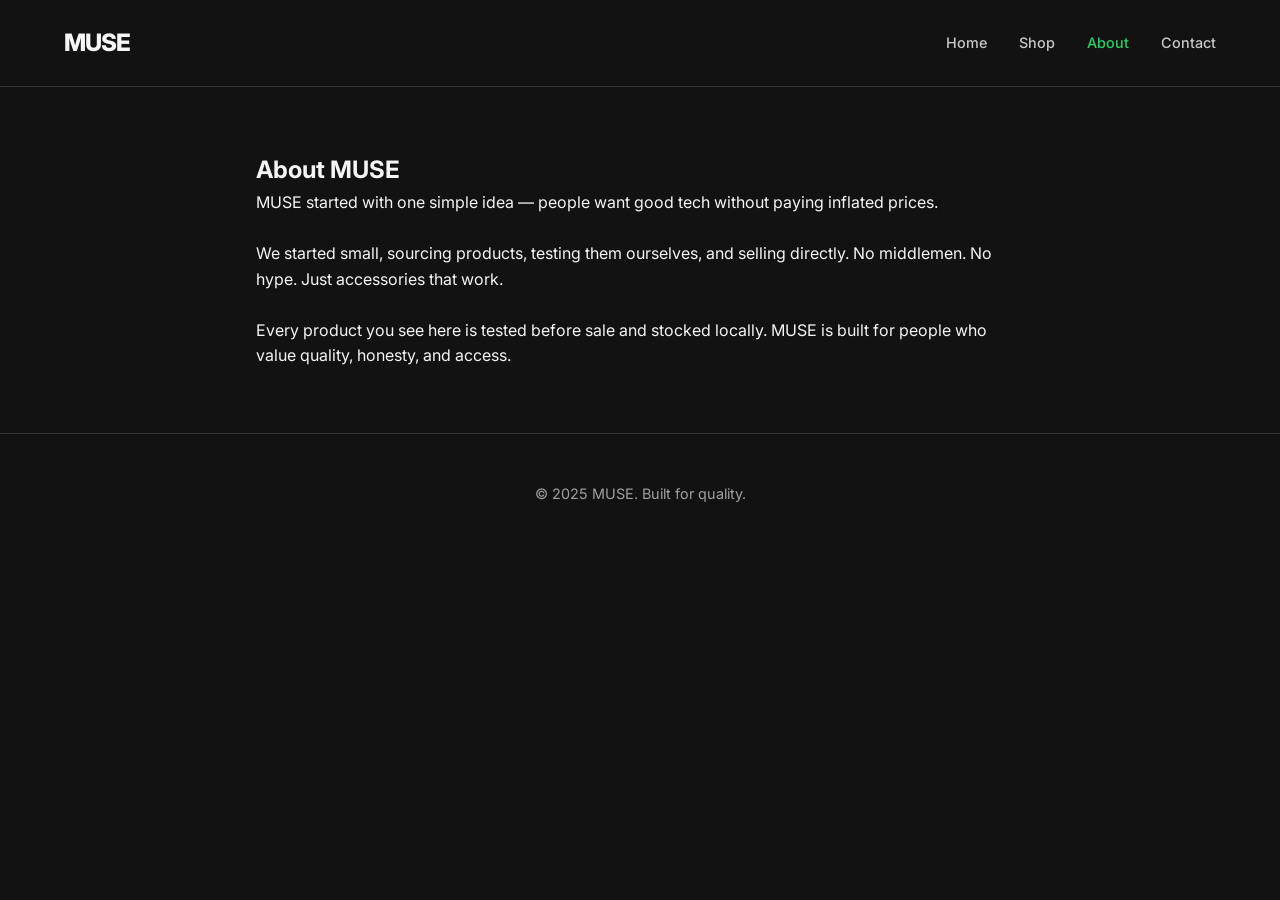
==== about.html @ 4bce9566 "logo on the top of the browser" ====
<!DOCTYPE html>
<html lang="en">

<head>
    <meta charset="UTF-8">
    <meta name="viewport" content="width=device-width, initial-scale=1.0">
    <title>MUSE | Premium Tech Essentials</title>
    <link rel="icon" type="image/png" href="images/muse logo (8).png">
    <link rel="stylesheet" href="style.css">
    <link href="https://fonts.googleapis.com/css2?family=Inter:wght@400;600;800&display=swap" rel="stylesheet">
</head>

<body>

    <header>
        <div class="logo">MUSE</div>
        <nav>
            <ul>
                <li><a href="index.html">Home</a></li>
                <li><a href="shop.html">Shop</a></li>
                <li><a href="about.html" class="active">About</a></li>
                <li><a href="contact.html">Contact</a></li>
            </ul>
        </nav>
    </header>
    <section class="section container">
        <h2>About MUSE</h2>
        <p>
            MUSE started with one simple idea — people want good tech without paying inflated prices.
            <br><br> We started small, sourcing products, testing them ourselves, and selling directly. No middlemen. No hype. Just accessories that work.
            <br><br> Every product you see here is tested before sale and stocked locally. MUSE is built for people who value quality, honesty, and access.
        </p>
    </section>

    <footer>
        <p>&copy; 2025 MUSE. Built for quality.</p>
    </footer>

</body>

</html>
---- style.css ----
:root {
    --bg-color: #121212;
    --card-bg: #1e1e1e;
    --text-main: #f5f5f5;
    --text-muted: #a0a0a0;
    --accent: #25D366;
    /* WhatsApp Green for Conversion */
    --accent-hover: #1eeb6d;
    --border: #333;
    --font-main: 'Inter', -apple-system, BlinkMacSystemFont, sans-serif;
}

* {
    margin: 0;
    padding: 0;
    box-sizing: border-box;
}

body {
    background-color: var(--bg-color);
    color: var(--text-main);
    font-family: var(--font-main);
    line-height: 1.6;
}

a {
    text-decoration: none;
    color: inherit;
}

ul {
    list-style: none;
}

img {
    max-width: 100%;
    display: block;
}


/* --- Navigation --- */

header {
    background: rgba(18, 18, 18, 0.95);
    padding: 1.5rem 5%;
    position: sticky;
    top: 0;
    z-index: 100;
    border-bottom: 1px solid var(--border);
    display: flex;
    justify-content: space-between;
    align-items: center;
}

.logo {
    font-size: 1.5rem;
    font-weight: 800;
    letter-spacing: -1px;
    text-transform: uppercase;
}

nav ul {
    display: flex;
    gap: 2rem;
}

nav a {
    font-weight: 500;
    font-size: 0.9rem;
    opacity: 0.8;
    transition: 0.3s;
}

nav a:hover,
nav a.active {
    opacity: 1;
    color: var(--accent);
}


/* --- Hero Section --- */

.hero {
    text-align: center;
    padding: 6rem 1rem;
    background: radial-gradient(circle at center, #2a2a2a 0%, #121212 70%);
}

.hero h1 {
    font-size: 3rem;
    line-height: 1.1;
    margin-bottom: 1rem;
    letter-spacing: -1.5px;
}

.hero p {
    color: var(--text-muted);
    font-size: 1.1rem;
    max-width: 500px;
    margin: 0 auto 2rem;
}


/* --- Buttons --- */

.btn {
    display: inline-block;
    padding: 12px 28px;
    border-radius: 6px;
    font-weight: 600;
    transition: 0.2s;
    cursor: pointer;
    border: none;
}

.btn-primary {
    background-color: var(--accent);
    color: #000;
}

.btn-primary:hover {
    transform: translateY(-2px);
    background-color: var(--accent-hover);
}

.btn-outline {
    border: 1px solid var(--text-main);
    color: var(--text-main);
    margin-left: 10px;
}

.btn-outline:hover {
    background: var(--text-main);
    color: #000;
}

.btn-full {
    width: 100%;
    text-align: center;
    margin-top: 1rem;
}


/* --- Trust Signals --- */

.trust-bar {
    display: flex;
    justify-content: center;
    gap: 2rem;
    padding: 2rem 1rem;
    border-bottom: 1px solid var(--border);
    flex-wrap: wrap;
    text-align: center;
}

.trust-item {
    font-size: 0.9rem;
    color: var(--text-muted);
}

.trust-item span {
    color: var(--accent);
    font-weight: bold;
}


/* --- Shop Grid --- */

.section-title {
    text-align: center;
    margin: 4rem 0 2rem;
    font-size: 2rem;
}

.product-grid {
    display: grid;
    grid-template-columns: repeat(auto-fill, minmax(280px, 1fr));
    gap: 2rem;
    padding: 0 5% 4rem;
}

.product-card {
    background: var(--card-bg);
    border: 1px solid var(--border);
    border-radius: 8px;
    padding: 1rem;
    transition: 0.3s;
}

.product-card:hover {
    border-color: var(--text-muted);
}

.product-img {
    height: 250px;
    width: 100%;
    object-fit: cover;
    background: #000;
    border-radius: 4px;
    margin-bottom: 1rem;
}

.product-info h3 {
    font-size: 1.1rem;
    margin-bottom: 0.5rem;
}

.product-desc {
    font-size: 0.85rem;
    color: var(--text-muted);
    margin-bottom: 1rem;
}

.product-price {
    font-size: 1.2rem;
    font-weight: 700;
    display: block;
    margin-bottom: 1rem;
}


/* --- About & Contact Layouts --- */

.container {
    max-width: 800px;
    margin: 4rem auto;
    padding: 0 1rem;
}

.content-block {
    margin-bottom: 3rem;
}

.content-block h2 {
    margin-bottom: 1rem;
    color: var(--accent);
}

.content-block p {
    margin-bottom: 1rem;
    color: var(--text-muted);
}


/* --- Footer --- */

footer {
    text-align: center;
    padding: 3rem 1rem;
    border-top: 1px solid var(--border);
    color: var(--text-muted);
    font-size: 0.9rem;
}


/* --- Mobile Responsive --- */

@media (max-width: 768px) {
    .hero h1 {
        font-size: 2.2rem;
    }
    nav ul {
        gap: 1rem;
    }
    nav a {
        font-size: 0.8rem;
    }
    .btn {
        width: 100%;
        margin: 10px 0 0 0;
        display: block;
    }
    .trust-bar {
        flex-direction: column;
        gap: 1rem;
    }
}

.hero-section {
    position: relative;
    min-height: 90vh;
    background-image: url("images/museHero.svg");
    background-size: cover;
    background-position: center;
    background-repeat: no-repeat;
    color: #fff;
}

.hero-overlay {
    position: absolute;
    inset: 0;
    background: linear-gradient( rgba(0, 0, 0, 0.65), rgba(0, 0, 0, 0.65));
}

.hero-section h1 {
    font-size: clamp(2.4rem, 5vw, 3.5rem);
}

.hero-section p {
    max-width: 520px;
    font-size: 1.05rem;
}

.hero-section .btn-primary {
    background-color: #25D366;
    border: none;
    color: #000;
    font-weight: 600;
}
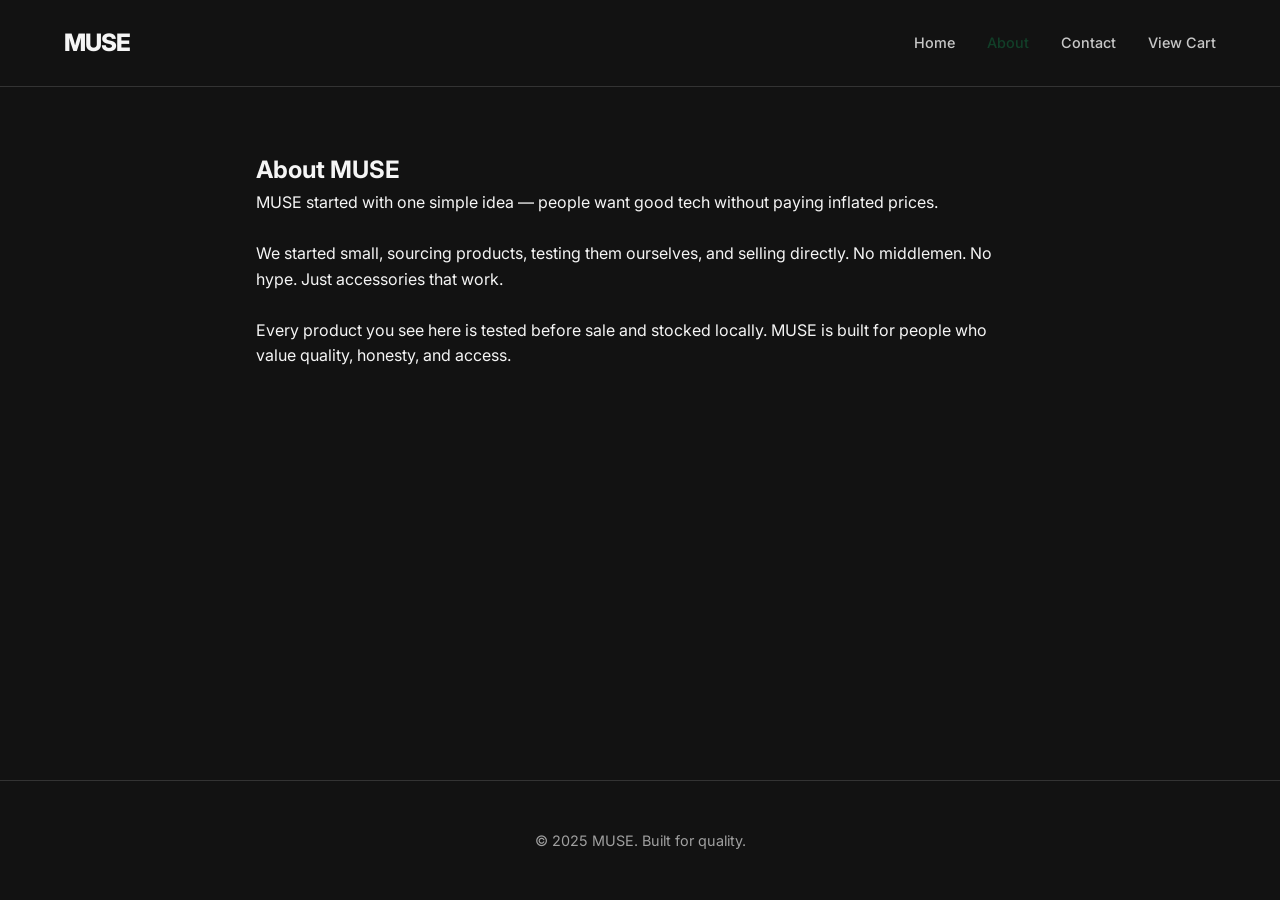
==== commit 10ab7d4d: "Update muse website 1.0" ====
--- a/about.html
+++ b/about.html
@@ -8,18 +8,25 @@
     <link rel="icon" type="image/png" href="images/muse logo (8).png">
     <link rel="stylesheet" href="style.css">
     <link href="https://fonts.googleapis.com/css2?family=Inter:wght@400;600;800&display=swap" rel="stylesheet">
+    <script src="javaScript/cart.js"></script>
 </head>
 
 <body>
 
     <header>
-        <div class="logo">MUSE</div>
+        <div class="logo" style="cursor: pointer;" onclick="window.location.href='index.html'">MUSE</div>
         <nav>
             <ul>
                 <li><a href="index.html">Home</a></li>
-                <li><a href="shop.html">Shop</a></li>
+                <!--<li><a href="shopTech.html">Shop</a></li>-->
                 <li><a href="about.html" class="active">About</a></li>
                 <li><a href="contact.html">Contact</a></li>
+                <li>
+                    <a href="cart.html" class="cart-link">
+                        <span>View Cart</span>
+                        <span id="cart-count-badge" class="cart-badge" style="display: none;">0</span>
+                    </a>
+                </li>
             </ul>
         </nav>
     </header>
--- a/style.css
+++ b/style.css
@@ -3,9 +3,9 @@
     --card-bg: #1e1e1e;
     --text-main: #f5f5f5;
     --text-muted: #a0a0a0;
-    --accent: #25D366;
+    --accent: #115533af;
     /* WhatsApp Green for Conversion */
-    --accent-hover: #1eeb6d;
+    --accent-hover: #3c4640;
     --border: #333;
     --font-main: 'Inter', -apple-system, BlinkMacSystemFont, sans-serif;
 }
@@ -17,6 +17,9 @@
 }
 
 body {
+    min-height: 100vh;
+  display: flex;
+  flex-direction: column;
     background-color: var(--bg-color);
     color: var(--text-main);
     font-family: var(--font-main);
@@ -77,6 +80,28 @@
     color: var(--accent);
 }
 
+.cart-link {
+    position: relative;
+    display: inline-flex;
+    align-items: center;
+    gap: 0.5rem;
+}
+
+.cart-badge {
+    background-color: var(--accent);
+    color: #000;
+    border-radius: 50%;
+    width: 20px;
+    height: 20px;
+    display: inline-flex;
+    align-items: center;
+    justify-content: center;
+    font-size: 0.75rem;
+    font-weight: 700;
+    line-height: 1;
+    padding: 0;
+}
+
 
 /* --- Hero Section --- */
 
@@ -245,6 +270,7 @@
 /* --- Footer --- */
 
 footer {
+    margin-top: auto;
     text-align: center;
     padding: 3rem 1rem;
     border-top: 1px solid var(--border);
@@ -306,4 +332,51 @@
     border: none;
     color: #000;
     font-weight: 600;
-}+}
+/*buttons /fs*/
+ 
+
+  
+.button1 {
+    display: inline-block;
+    width: 9em;
+    height: 3em;
+    border-radius: 30em;
+    font-size: 15px;
+    font-family: inherit;
+    border: none;
+    position: relative;
+    overflow: hidden;
+    z-index: 1;
+    box-shadow: 6px 6px 12px #c5c5c5,
+                -6px -6px 12px #ffffff;
+    background: transparent;
+    color: var(--text-main);
+    text-align: center;
+    line-height: 3em;
+    cursor: pointer;
+    transition: all 0.3s ease;
+   }
+   
+   .button1::before {
+    content: '';
+    width: 0;
+    height: 3em;
+    border-radius: 30em;
+    position: absolute;
+    top: 0;
+    left: 0;
+    background-image: linear-gradient(to right, #688b73 0%, #706e47 100%);
+    transition: .5s ease;
+    display: block;
+    z-index: -1;
+   }
+   
+   .button1:hover::before {
+    width: 9em;
+   }
+   
+   .button1:hover {
+    color: #000;
+   }
+  
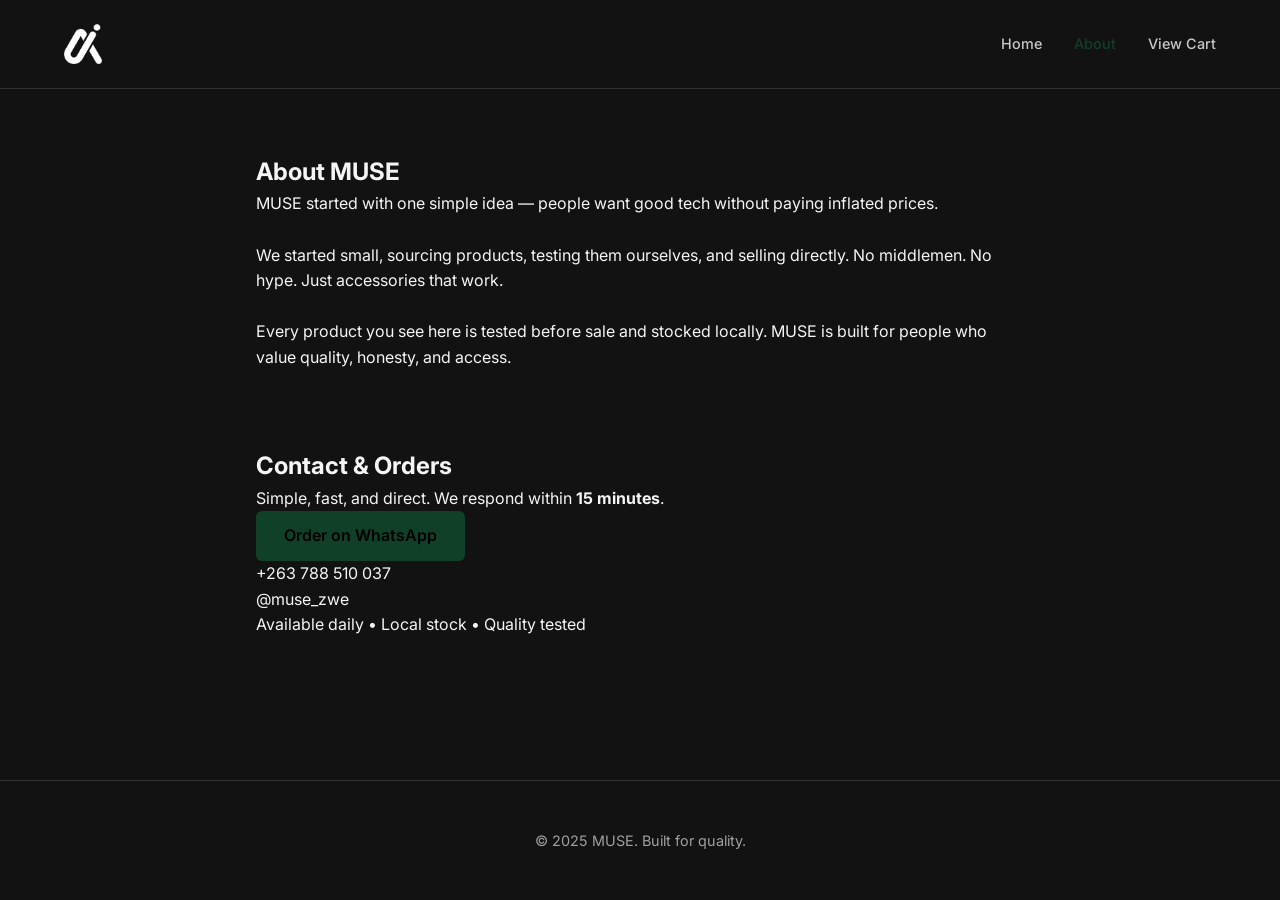
==== commit 7245541f: "Updated muse website 1.1" ====
--- a/about.html
+++ b/about.html
@@ -14,13 +14,18 @@
 <body>
 
     <header>
-        <div class="logo" style="cursor: pointer;" onclick="window.location.href='index.html'">MUSE</div>
+        <div class="site-logo" style="cursor: pointer;" onclick="window.location.href='index.html'">
+            <img 
+                src="images/muse logo1 (8).png"
+                alt="MUSE Logo"
+                class="site-logo"
+            >
+        </div>
+    
         <nav>
             <ul>
                 <li><a href="index.html">Home</a></li>
-                <!--<li><a href="shopTech.html">Shop</a></li>-->
                 <li><a href="about.html" class="active">About</a></li>
-                <li><a href="contact.html">Contact</a></li>
                 <li>
                     <a href="cart.html" class="cart-link">
                         <span>View Cart</span>
@@ -30,14 +35,51 @@
             </ul>
         </nav>
     </header>
+    
     <section class="section container">
         <h2>About MUSE</h2>
         <p>
             MUSE started with one simple idea — people want good tech without paying inflated prices.
             <br><br> We started small, sourcing products, testing them ourselves, and selling directly. No middlemen. No hype. Just accessories that work.
             <br><br> Every product you see here is tested before sale and stocked locally. MUSE is built for people who value quality, honesty, and access.
+            <br><br>
+            <br><br>
         </p>
+
+        <section>
+            <h2 class="mb-3">Contact & Orders</h2>
+    
+            <p class="text-muted mb-4">
+                Simple, fast, and direct. We respond within <strong>15 minutes</strong>.
+            </p>
+    
+            <div class="mb-4">
+                <a href="https://wa.me/263788510037" rel="noopener noreferrer" class="btn btn-primary px-4 py-2">
+                    <i class="bi bi-whatsapp me-2"></i> Order on WhatsApp
+                </a>
+            </div>
+    
+            <div class="d-flex flex-column gap-2 ">
+                <p>
+                    <i class="bi bi-telephone-fill me-2"></i>
+                    <a href="tel:+263788510037">+263 788 510 037</a>
+                </p>
+    
+                <p>
+                    <i class="bi bi-instagram me-2"></i>
+                    <a href="https://instagram.com/muse_zwe" target="_blank">
+                    @muse_zwe
+                </a>
+                </p>
+    
+                <p class="text-muted small mt-2">
+                    Available daily • Local stock • Quality tested
+                </p>
+            </div>
+        </section>
     </section>
+    
+   
 
     <footer>
         <p>&copy; 2025 MUSE. Built for quality.</p>
--- a/style.css
+++ b/style.css
@@ -56,11 +56,25 @@
 }
 
 .logo {
-    font-size: 1.5rem;
-    font-weight: 800;
-    letter-spacing: -1px;
-    text-transform: uppercase;
-}
+    display: flex;
+    align-items: center;
+    gap: 10px; /* space between logo and text */
+    cursor: pointer;
+}
+
+.site-logo {
+    max-height: 100%;      /* never exceed header height */
+    height: 40px;          /* safe default */
+    width: auto;
+    object-fit: contain;
+    cursor: pointer;
+    transition: transform 0.2s ease;
+  }
+  
+  .site-logo:hover {
+    transform: scale(1.05);
+  }
+  
 
 nav ul {
     display: flex;
@@ -190,7 +204,10 @@
 
 
 /* --- Shop Grid --- */
-
+.card {
+    background-color: #d6d6d025;
+  }
+  
 .section-title {
     text-align: center;
     margin: 4rem 0 2rem;
@@ -206,6 +223,7 @@
 
 .product-card {
     background: var(--card-bg);
+    
     border: 1px solid var(--border);
     border-radius: 8px;
     padding: 1rem;
@@ -228,6 +246,7 @@
 .product-info h3 {
     font-size: 1.1rem;
     margin-bottom: 0.5rem;
+    
 }
 
 .product-desc {
@@ -243,6 +262,9 @@
     margin-bottom: 1rem;
 }
 
+.card .card-text{
+    color:#f7f7f7 !important;
+}
 
 /* --- About & Contact Layouts --- */
 
@@ -379,4 +401,14 @@
    .button1:hover {
     color: #000;
    }
+   .product-item.is-hidden {
+    display: none;
+  }
+  
+  .view-more-btn {
+    border-radius: 999px;
+    font-weight: 600;
+    letter-spacing: .2px;
+  }
+
   
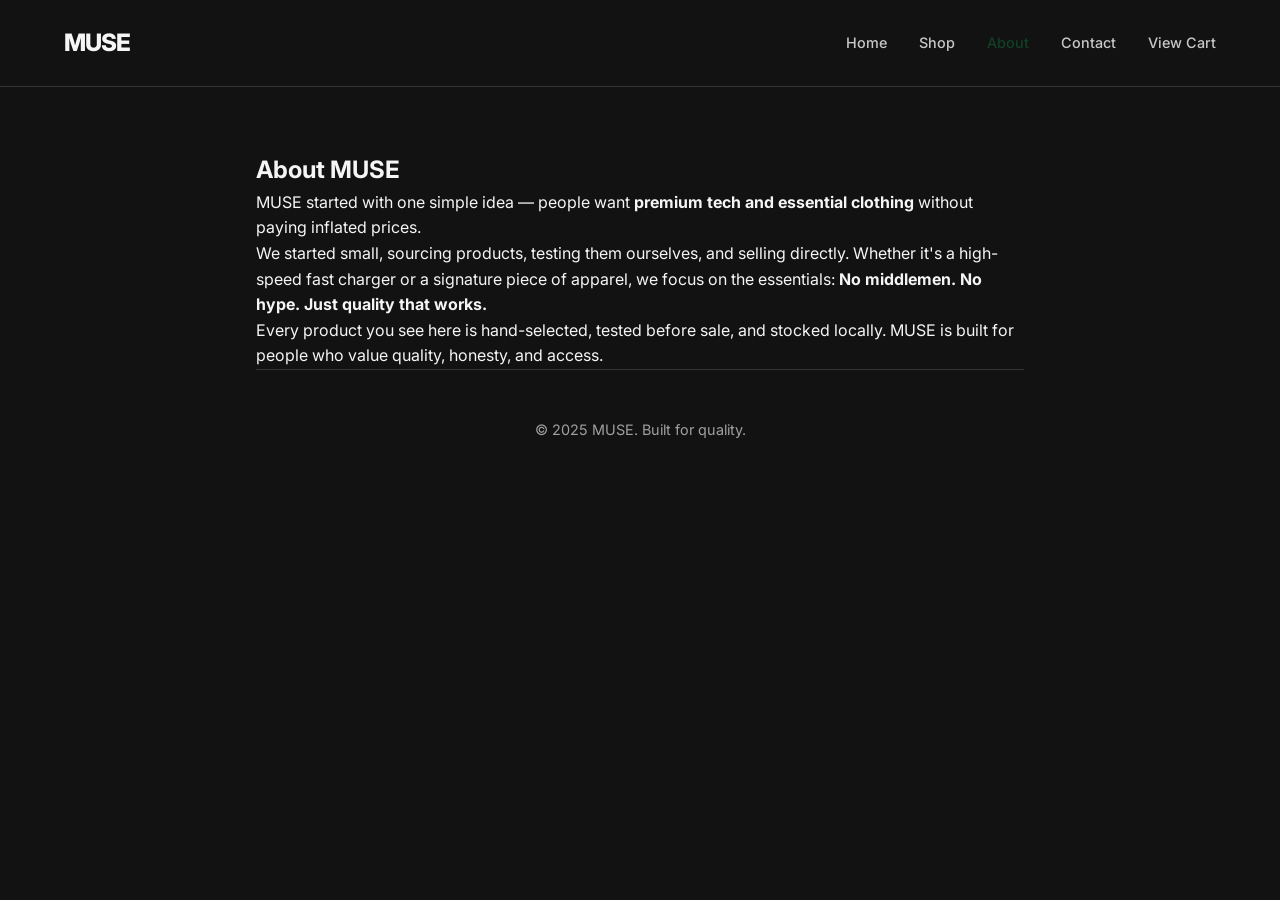
==== commit 939b5a36: "Update cart logic and WhatsApp checkout link" ====
--- a/about.html
+++ b/about.html
@@ -14,18 +14,13 @@
 <body>
 
     <header>
-        <div class="site-logo" style="cursor: pointer;" onclick="window.location.href='index.html'">
-            <img 
-                src="images/muse logo1 (8).png"
-                alt="MUSE Logo"
-                class="site-logo"
-            >
-        </div>
-    
+        <div class="logo" style="cursor: pointer;" onclick="window.location.href='index.html'">MUSE</div>
         <nav>
             <ul>
                 <li><a href="index.html">Home</a></li>
+                <li><a href="shopTech.html">Shop</a></li>
                 <li><a href="about.html" class="active">About</a></li>
+                <li><a href="contact.html">Contact</a></li>
                 <li>
                     <a href="cart.html" class="cart-link">
                         <span>View Cart</span>
@@ -35,55 +30,23 @@
             </ul>
         </nav>
     </header>
-    
     <section class="section container">
         <h2>About MUSE</h2>
-        <p>
-            MUSE started with one simple idea — people want good tech without paying inflated prices.
-            <br><br> We started small, sourcing products, testing them ourselves, and selling directly. No middlemen. No hype. Just accessories that work.
-            <br><br> Every product you see here is tested before sale and stocked locally. MUSE is built for people who value quality, honesty, and access.
-            <br><br>
-            <br><br>
-        </p>
+        <div class="about-content">
+            <p>
+                MUSE started with one simple idea — people want <strong>premium tech and essential clothing</strong> without paying inflated prices.
+            </p>
+            <p>
+                We started small, sourcing products, testing them ourselves, and selling directly. Whether it's a high-speed fast charger or a signature piece of apparel, we focus on the essentials: <strong>No middlemen. No hype. Just quality that works.</strong>
+            </p>
+            <p>
+                Every product you see here is hand-selected, tested before sale, and stocked locally. MUSE is built for people who value quality, honesty, and access.
+            </p>
+        </div>
 
-        <section>
-            <h2 class="mb-3">Contact & Orders</h2>
-    
-            <p class="text-muted mb-4">
-                Simple, fast, and direct. We respond within <strong>15 minutes</strong>.
-            </p>
-    
-            <div class="mb-4">
-                <a href="https://wa.me/263788510037" rel="noopener noreferrer" class="btn btn-primary px-4 py-2">
-                    <i class="bi bi-whatsapp me-2"></i> Order on WhatsApp
-                </a>
-            </div>
-    
-            <div class="d-flex flex-column gap-2 ">
-                <p>
-                    <i class="bi bi-telephone-fill me-2"></i>
-                    <a href="tel:+263788510037">+263 788 510 037</a>
-                </p>
-    
-                <p>
-                    <i class="bi bi-instagram me-2"></i>
-                    <a href="https://instagram.com/muse_zwe" target="_blank">
-                    @muse_zwe
-                </a>
-                </p>
-    
-                <p class="text-muted small mt-2">
-                    Available daily • Local stock • Quality tested
-                </p>
-            </div>
-        </section>
-    </section>
-    
-   
-
-    <footer>
-        <p>&copy; 2025 MUSE. Built for quality.</p>
-    </footer>
+        <footer>
+            <p>&copy; 2025 MUSE. Built for quality.</p>
+        </footer>
 
 </body>
 
--- a/style.css
+++ b/style.css
@@ -18,8 +18,8 @@
 
 body {
     min-height: 100vh;
-  display: flex;
-  flex-direction: column;
+    display: flex;
+    flex-direction: column;
     background-color: var(--bg-color);
     color: var(--text-main);
     font-family: var(--font-main);
@@ -56,25 +56,11 @@
 }
 
 .logo {
-    display: flex;
-    align-items: center;
-    gap: 10px; /* space between logo and text */
-    cursor: pointer;
-}
-
-.site-logo {
-    max-height: 100%;      /* never exceed header height */
-    height: 40px;          /* safe default */
-    width: auto;
-    object-fit: contain;
-    cursor: pointer;
-    transition: transform 0.2s ease;
-  }
-  
-  .site-logo:hover {
-    transform: scale(1.05);
-  }
-  
+    font-size: 1.5rem;
+    font-weight: 800;
+    letter-spacing: -1px;
+    text-transform: uppercase;
+}
 
 nav ul {
     display: flex;
@@ -204,10 +190,7 @@
 
 
 /* --- Shop Grid --- */
-.card {
-    background-color: #d6d6d025;
-  }
-  
+
 .section-title {
     text-align: center;
     margin: 4rem 0 2rem;
@@ -223,7 +206,6 @@
 
 .product-card {
     background: var(--card-bg);
-    
     border: 1px solid var(--border);
     border-radius: 8px;
     padding: 1rem;
@@ -246,7 +228,6 @@
 .product-info h3 {
     font-size: 1.1rem;
     margin-bottom: 0.5rem;
-    
 }
 
 .product-desc {
@@ -262,9 +243,6 @@
     margin-bottom: 1rem;
 }
 
-.card .card-text{
-    color:#f7f7f7 !important;
-}
 
 /* --- About & Contact Layouts --- */
 
@@ -355,10 +333,10 @@
     color: #000;
     font-weight: 600;
 }
+
+
 /*buttons /fs*/
- 
-
-  
+
 .button1 {
     display: inline-block;
     width: 9em;
@@ -370,17 +348,16 @@
     position: relative;
     overflow: hidden;
     z-index: 1;
-    box-shadow: 6px 6px 12px #c5c5c5,
-                -6px -6px 12px #ffffff;
+    box-shadow: 6px 6px 12px #c5c5c5, -6px -6px 12px #ffffff;
     background: transparent;
     color: var(--text-main);
     text-align: center;
     line-height: 3em;
     cursor: pointer;
     transition: all 0.3s ease;
-   }
-   
-   .button1::before {
+}
+
+.button1::before {
     content: '';
     width: 0;
     height: 3em;
@@ -392,23 +369,12 @@
     transition: .5s ease;
     display: block;
     z-index: -1;
-   }
-   
-   .button1:hover::before {
+}
+
+.button1:hover::before {
     width: 9em;
-   }
-   
-   .button1:hover {
-    color: #000;
-   }
-   .product-item.is-hidden {
-    display: none;
-  }
-  
-  .view-more-btn {
-    border-radius: 999px;
-    font-weight: 600;
-    letter-spacing: .2px;
-  }
-
-  +}
+
+.button1:hover {
+    color: #000;
+}
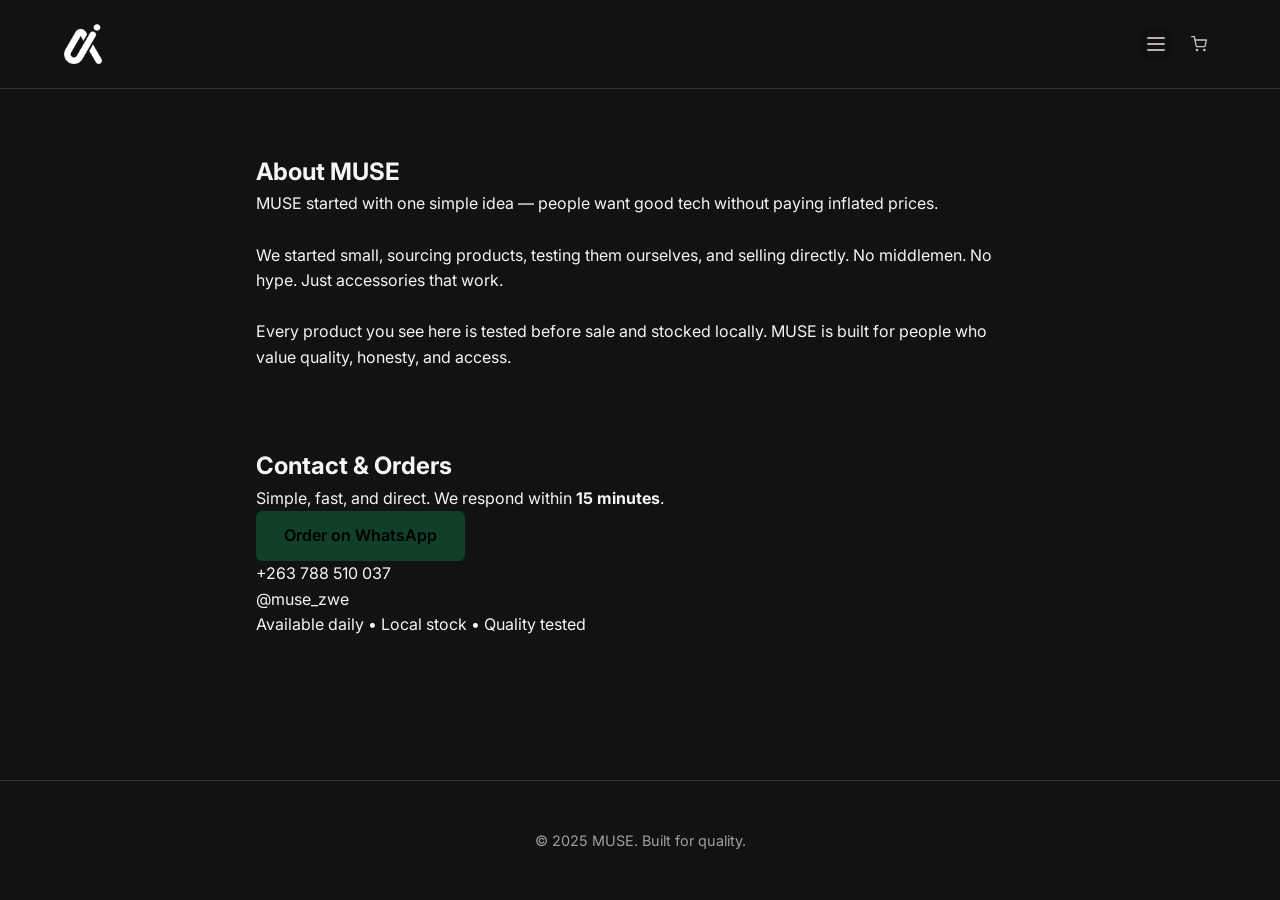
==== commit 5b68be3c: "Update website files: modify HTML pages and styles, remove shop.html" ====
--- a/about.html
+++ b/about.html
@@ -14,39 +14,108 @@
 <body>
 
     <header>
-        <div class="logo" style="cursor: pointer;" onclick="window.location.href='index.html'">MUSE</div>
+        <div class="site-logo" style="cursor: pointer;" onclick="window.location.href='index.html'">
+            <img 
+                src="images/muse logo1 (8).png"
+                alt="MUSE Logo"
+                class="site-logo"
+            >
+        </div>
+    
         <nav>
-            <ul>
-                <li><a href="index.html">Home</a></li>
-                <li><a href="shopTech.html">Shop</a></li>
-                <li><a href="about.html" class="active">About</a></li>
-                <li><a href="contact.html">Contact</a></li>
-                <li>
-                    <a href="cart.html" class="cart-link">
-                        <span>View Cart</span>
-                        <span id="cart-count-badge" class="cart-badge" style="display: none;">0</span>
-                    </a>
-                </li>
-            </ul>
+
+            <!--Menu Button-->
+            <label class="popup">
+                <input type="checkbox">
+            
+                <div class="burger" tabindex="0">
+                    <span></span>
+                    <span></span>
+                    <span></span>
+                </div>
+            
+                <nav class="popup-window">
+                    <ul>
+                        <!--<li><a href="index.html" class="active">Home</a></li>-->
+                        <li><a href="shopTech.html">Tech Shop</a></li>
+                        <li><a href="shopClothing.html">Clothing Shop</a></li>
+                        <li><a href="about.html">About</a></li>
+                    </ul>
+                </nav>
+            </label>
+            <!-- Cart -->
+            <div class="nav-icons">
+                <a href="cart.html" class="cart-btn" aria-label="View cart">
+                  
+                  <!-- Cart icon -->
+                  <svg xmlns="http://www.w3.org/2000/svg"
+                       viewBox="0 0 24 24"
+                       width="16" height="16"
+                       fill="none"
+                       stroke="currentColor"
+                       stroke-width="2"
+                       stroke-linecap="round"
+                       stroke-linejoin="round">
+                    <circle cx="9" cy="21" r="1"></circle>
+                    <circle cx="20" cy="21" r="1"></circle>
+                    <path d="M1 1h4l2.68 13.39a2 2 0 0 0 2 1.61h9.72a2 2 0 0 0 2-1.61L23 6H6"></path>
+                  </svg>
+              
+                  <!-- Cart count badge -->
+                  <span id="cart-count-badge" class="cart-badge" aria-hidden="true">0</span>
+                </a>
+              </div>
         </nav>
     </header>
+    
     <section class="section container">
         <h2>About MUSE</h2>
-        <div class="about-content">
-            <p>
-                MUSE started with one simple idea — people want <strong>premium tech and essential clothing</strong> without paying inflated prices.
+        <p>
+            MUSE started with one simple idea — people want good tech without paying inflated prices.
+            <br><br> We started small, sourcing products, testing them ourselves, and selling directly. No middlemen. No hype. Just accessories that work.
+            <br><br> Every product you see here is tested before sale and stocked locally. MUSE is built for people who value quality, honesty, and access.
+            <br><br>
+            <br><br>
+        </p>
+
+        <section>
+            <h2 class="mb-3">Contact & Orders</h2>
+    
+            <p class="text-muted mb-4">
+                Simple, fast, and direct. We respond within <strong>15 minutes</strong>.
             </p>
-            <p>
-                We started small, sourcing products, testing them ourselves, and selling directly. Whether it's a high-speed fast charger or a signature piece of apparel, we focus on the essentials: <strong>No middlemen. No hype. Just quality that works.</strong>
-            </p>
-            <p>
-                Every product you see here is hand-selected, tested before sale, and stocked locally. MUSE is built for people who value quality, honesty, and access.
-            </p>
-        </div>
+    
+            <div class="mb-4">
+                <a href="https://wa.me/263788510037" rel="noopener noreferrer" class="btn btn-primary px-4 py-2">
+                    <i class="bi bi-whatsapp me-2"></i> Order on WhatsApp
+                </a>
+            </div>
+    
+            <div class="d-flex flex-column gap-2 ">
+                <p>
+                    <i class="bi bi-telephone-fill me-2"></i>
+                    <a href="tel:+263788510037">+263 788 510 037</a>
+                </p>
+    
+                <p>
+                    <i class="bi bi-instagram me-2"></i>
+                    <a href="https://instagram.com/muse_zwe" target="_blank">
+                    @muse_zwe
+                </a>
+                </p>
+    
+                <p class="text-muted small mt-2">
+                    Available daily • Local stock • Quality tested
+                </p>
+            </div>
+        </section>
+    </section>
+    
+   
 
-        <footer>
-            <p>&copy; 2025 MUSE. Built for quality.</p>
-        </footer>
+    <footer>
+        <p>&copy; 2025 MUSE. Built for quality.</p>
+    </footer>
 
 </body>
 
--- a/style.css
+++ b/style.css
@@ -18,8 +18,8 @@
 
 body {
     min-height: 100vh;
-    display: flex;
-    flex-direction: column;
+  display: flex;
+  flex-direction: column;
     background-color: var(--bg-color);
     color: var(--text-main);
     font-family: var(--font-main);
@@ -56,15 +56,35 @@
 }
 
 .logo {
-    font-size: 1.5rem;
-    font-weight: 800;
-    letter-spacing: -1px;
-    text-transform: uppercase;
+    display: flex;
+    align-items: center;
+    gap: 10px; /* space between logo and text */
+    cursor: pointer;
+}
+
+.site-logo {
+    max-height: 100%;      /* never exceed header height */
+    height: 40px;          /* safe default */
+    width: auto;
+    object-fit: contain;
+    cursor: pointer;
+    transition: transform 0.2s ease;
+  }
+  
+  .site-logo:hover {
+    transform: scale(1.05);
+  }
+  
+/*changed rr*/
+  nav {
+    display: flex;
+    align-items: center;
 }
 
 nav ul {
     display: flex;
     gap: 2rem;
+    margin-left: auto;
 }
 
 nav a {
@@ -79,6 +99,7 @@
     opacity: 1;
     color: var(--accent);
 }
+
 
 .cart-link {
     position: relative;
@@ -190,7 +211,10 @@
 
 
 /* --- Shop Grid --- */
-
+.card {
+    background-color: #d6d6d025;
+  }
+  
 .section-title {
     text-align: center;
     margin: 4rem 0 2rem;
@@ -206,6 +230,7 @@
 
 .product-card {
     background: var(--card-bg);
+    
     border: 1px solid var(--border);
     border-radius: 8px;
     padding: 1rem;
@@ -228,6 +253,7 @@
 .product-info h3 {
     font-size: 1.1rem;
     margin-bottom: 0.5rem;
+    
 }
 
 .product-desc {
@@ -243,6 +269,9 @@
     margin-bottom: 1rem;
 }
 
+.card .card-text{
+    color:#f7f7f7 !important;
+}
 
 /* --- About & Contact Layouts --- */
 
@@ -333,10 +362,10 @@
     color: #000;
     font-weight: 600;
 }
-
-
 /*buttons /fs*/
-
+ 
+
+  
 .button1 {
     display: inline-block;
     width: 9em;
@@ -348,16 +377,17 @@
     position: relative;
     overflow: hidden;
     z-index: 1;
-    box-shadow: 6px 6px 12px #c5c5c5, -6px -6px 12px #ffffff;
+    box-shadow: 6px 6px 12px #c5c5c5,
+                -6px -6px 12px #ffffff;
     background: transparent;
     color: var(--text-main);
     text-align: center;
     line-height: 3em;
     cursor: pointer;
     transition: all 0.3s ease;
-}
-
-.button1::before {
+   }
+   
+   .button1::before {
     content: '';
     width: 0;
     height: 3em;
@@ -369,12 +399,369 @@
     transition: .5s ease;
     display: block;
     z-index: -1;
-}
-
-.button1:hover::before {
+   }
+   
+   .button1:hover::before {
     width: 9em;
-}
-
-.button1:hover {
+   }
+   
+   .button1:hover {
     color: #000;
-}+   }
+   .product-item.is-hidden {
+    display: none;
+  }
+  
+  .view-more-btn {
+    border-radius: 999px;
+    font-weight: 600;
+    letter-spacing: .2px;
+  }
+
+  /*drop down button in nav*/
+  
+
+.popup {
+    --burger-line-width: 1.125em;
+    --burger-line-height: 0.125em;
+    --burger-offset: 0.625em;
+    --burger-bg: rgba(0, 0, 0, .15);
+    --burger-color: #bbadad;
+    --burger-line-border-radius: 0.1875em;
+    --burger-diameter: 2.125em;
+    --burger-btn-border-radius: calc(var(--burger-diameter) / 2);
+    --burger-line-transition: .3s;
+    --burger-transition: all .1s ease-in-out;
+    --burger-hover-scale: 1.1;
+    --burger-active-scale: .95;
+    --burger-enable-outline-color: var(--burger-bg);
+    --burger-enable-outline-width: 0.125em;
+    --burger-enable-outline-offset: var(--burger-enable-outline-width);
+    /* nav */
+    --nav-padding-x: 0.25em;
+    --nav-padding-y: 0.625em;
+    --nav-border-radius: 0.375em;
+    --nav-border-color: #ccc;
+    --nav-border-width: 0.0625em;
+    --nav-shadow-color: rgba(0, 0, 0, .2);
+    --nav-shadow-width: 0 1px 5px;
+    --nav-bg: #eee;
+    --nav-font-family: Menlo, Roboto Mono, monospace;
+    --nav-default-scale: .8;
+    --nav-active-scale: 1;
+    --nav-position-left: 0;
+    --nav-position-right: unset;
+    /* if you want to change sides just switch one property */
+    /* from properties to "unset" and the other to 0 */
+    /* title */
+    --nav-title-size: 0.625em;
+    --nav-title-color: #777;
+    --nav-title-padding-x: 1rem;
+    --nav-title-padding-y: 0.25em;
+    /* nav button */
+    --nav-button-padding-x: 1rem;
+    --nav-button-padding-y: 0.375em;
+    --nav-button-border-radius: 0.375em;
+    --nav-button-font-size: 12px;
+    --nav-button-hover-bg: #6495ed;
+    --nav-button-hover-text-color: #5a3232;
+    --nav-button-distance: 0.875em;
+    /* underline */
+    --underline-border-width: 0.0625em;
+    --underline-border-color: #ccc;
+    --underline-margin-y: 0.3125em;
+  }
+  
+  /* popup settings 👆 */
+  
+  .popup {
+    display: inline-block;
+    text-rendering: optimizeLegibility;
+    position: relative;
+       
+  }
+  
+  .popup input {
+    display: none;
+  }
+  
+  .burger {
+    display: flex;
+    position: relative;
+    align-items: center;
+    justify-content: center;
+    background: var(--burger-bg);
+    width: var(--burger-diameter);
+    height: var(--burger-diameter);
+    border-radius: var(--burger-btn-border-radius);
+    border: none;
+    cursor: pointer;
+    overflow: hidden;
+    transition: var(--burger-transition);
+    outline: var(--burger-enable-outline-width) solid transparent;
+    outline-offset: 0;
+  }
+  
+  .burger span {
+    height: var(--burger-line-height);
+    width: var(--burger-line-width);
+    background: var(--burger-color);
+    border-radius: var(--burger-line-border-radius);
+    position: absolute;
+    transition: var(--burger-line-transition);
+  }
+  
+  .burger span:nth-child(1) {
+    top: var(--burger-offset);
+  }
+  
+  .burger span:nth-child(2) {
+    bottom: var(--burger-offset);
+  }
+  
+  .burger span:nth-child(3) {
+    top: 50%;
+    transform: translateY(-50%);
+  }
+  
+  .popup-window {
+    transform: scale(var(--nav-default-scale));
+    visibility: hidden;
+    opacity: 0;
+    position: absolute;
+    padding: var(--nav-padding-y) var(--nav-padding-x);
+    background: var(--nav-bg);
+    font-family: var(--nav-font-family);
+    color: var(--nav-text-color);
+    border-radius: var(--nav-border-radius);
+    box-shadow: var(--nav-shadow-width) var(--nav-shadow-color);
+    border: var(--nav-border-width) solid var(--nav-border-color);
+    top: calc(var(--burger-diameter) + var(--burger-enable-outline-width) + var(--burger-enable-outline-offset));
+    left: var(--nav-position-left);
+    right: var(--nav-position-right);
+    transition: var(--burger-transition);
+    z-index: 9999;/*mobile*/
+  }
+  
+  .popup-window legend {
+    padding: var(--nav-title-padding-y) var(--nav-title-padding-x);
+    margin: 0;
+    color: var(--nav-title-color);
+    font-size: var(--nav-title-size);
+    text-transform: uppercase;
+  }
+  
+  .popup-window ul {
+    margin: 0;
+    padding: 0;
+    list-style-type: none;
+  }
+  
+  .popup-window ul button {
+    outline: none;
+    width: 100%;
+    border: none;
+    background: none;
+    display: flex;
+    align-items: center;
+    color: var(--burger-color);
+    font-size: var(--nav-button-font-size);
+    padding: var(--nav-button-padding-y) var(--nav-button-padding-x);
+    white-space: nowrap;
+    border-radius: var(--nav-button-border-radius);
+    cursor: pointer;
+    column-gap: var(--nav-button-distance);
+  }
+  
+  .popup-window ul li:nth-child(1) svg,
+  .popup-window ul li:nth-child(2) svg {
+    color: cornflowerblue;
+  }
+  
+  .popup-window ul li:nth-child(4) svg,
+  .popup-window ul li:nth-child(5) svg {
+    color: rgb(153, 153, 153);
+  }
+  
+  .popup-window ul li:nth-child(7) svg {
+    color: red;
+  }
+  
+  .popup-window hr {
+    margin: var(--underline-margin-y) 0;
+    border: none;
+    border-bottom: var(--underline-border-width) solid var(--underline-border-color);
+  }
+  
+  /* actions */
+  
+  .popup-window ul button:hover,
+  .popup-window ul button:focus-visible,
+  .popup-window ul button:hover svg,
+  .popup-window ul button:focus-visible svg {
+    color: var(--nav-button-hover-text-color);
+    background: var(--nav-button-hover-bg);
+  }
+  
+  .burger:hover {
+    transform: scale(var(--burger-hover-scale));
+  }
+  
+  .burger:active {
+    transform: scale(var(--burger-active-scale));
+  }
+  
+  .burger:focus:not(:hover) {
+    outline-color: var(--burger-enable-outline-color);
+    outline-offset: var(--burger-enable-outline-offset);
+  }
+  
+  .popup input:checked+.burger span:nth-child(1) {
+    top: 50%;
+    transform: translateY(-50%) rotate(45deg);
+  }
+  
+  .popup input:checked+.burger span:nth-child(2) {
+    bottom: 50%;
+    transform: translateY(50%) rotate(-45deg);
+  }
+  
+  .popup input:checked+.burger span:nth-child(3) {
+    transform: translateX(calc(var(--burger-diameter) * -1 - var(--burger-line-width)));
+  }
+  
+  .popup input:checked~nav {
+    transform: scale(var(--nav-active-scale));
+    visibility: visible;
+    opacity: 1;
+  }
+
+  /*cart button*/
+  .nav-icons {
+  display: flex;
+  padding: 0.5rem;
+  
+}
+
+/* Cart button styled to match your .burger exactly */
+.cart-btn {
+    position: relative; /* ADD THIS */
+  
+    margin-left: 10px;
+    margin-right: 1px;
+    display: flex;
+    align-items: center;
+    justify-content: center;
+  
+    width: var(--burger-diameter);
+    height: var(--burger-diameter);
+    border-radius: var(--burger-btn-border-radius);
+  
+    background: var(--burger-bg);
+    color: var(--burger-color);
+  
+    text-decoration: none;
+    cursor: pointer;
+  
+    transition: var(--burger-transition);
+    outline: var(--burger-enable-outline-width) solid transparent;
+    outline-offset: 0;
+  }
+  /*cart number display*/
+  .cart-badge {
+    position: absolute;
+    top: -0.25em;
+    right: -0.25em;
+  
+    min-width: 1.1em;
+    height: 1.1em;
+    padding: 0 0.25em;
+  
+    display: none;               /* hidden by default */
+    align-items: center;
+    justify-content: center;
+  
+    font-size: 0.6rem;
+    font-weight: 700;
+    line-height: 1;
+  
+    color: #fff;
+    background: rgba(14, 13, 13, 0);
+    border-radius: 999px;
+  
+    pointer-events: none;
+  }
+  
+  /* Show badge when count > 0 */
+  .cart-badge.show {
+    display: flex;
+  }
+    
+
+
+
+
+
+
+  /*make nav button overlap navigation bar*/
+  /* Force popup menu vertical (override global nav ul flex) */
+nav.popup-window ul {
+    display: block;          /* or flex + column; both work */
+  }
+  
+  /* If you want spacing between items */
+  nav.popup-window ul li {
+    margin: 0.25rem 0;
+  }
+  
+  /* You changed buttons to <a>, so style <a> like the old buttons */
+  nav.popup-window ul a {
+    display: flex;
+    width: 100%;
+    align-items: center;
+    color: var(--burger-color);
+    font-size: var(--nav-button-font-size);
+    padding: var(--nav-button-padding-y) var(--nav-button-padding-x);
+    white-space: nowrap;
+    border-radius: var(--nav-button-border-radius);
+    cursor: pointer;
+    text-decoration: none;
+    column-gap: var(--nav-button-distance);
+  }
+  
+  /* Hover/focus same as buttons */
+  nav.popup-window ul a:hover,
+  nav.popup-window ul a:focus-visible {
+    color: var(--nav-button-hover-text-color);
+    background: var(--nav-button-hover-bg);
+  }
+  
+  /*mobile*/
+
+  nav, header, .navbar, .nav-wrapper {
+    overflow: visible;
+  }
+  @media (max-width: 640px) {
+    .popup-window {
+      left: auto !important;
+      right: 0 !important;        /* keep inside screen */
+      max-width: 90vw;            /* never wider than viewport */
+      width: max-content;
+    }
+  }
+  
+  /* product card shorter on mobile*/
+  /* Clamp product descriptions on small screens */
+  @media (max-width: 576px) {
+    .product-card-modern .card-body p.card-text {
+      display: -webkit-box;
+      -webkit-box-orient: vertical;
+      -webkit-line-clamp: 2;
+  
+      /* Standard property (for compatibility warnings) */
+      line-clamp: 2;
+  
+      overflow: hidden;
+    }
+  }
+  
